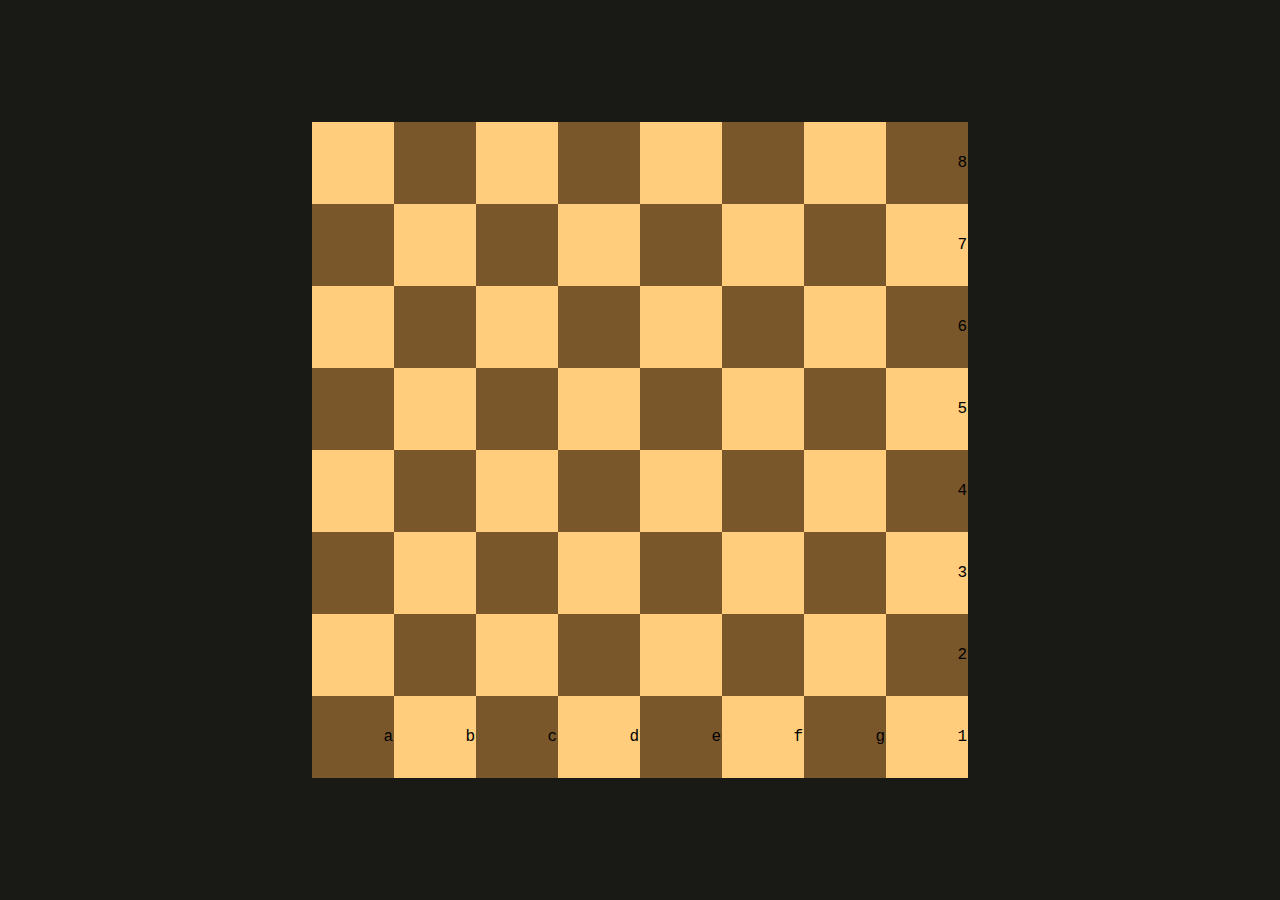
==== index.html @ a7ea2fa0 "wrote function createElem, createChessBoard" ====
<!DOCTYPE html>
<html lang="en">
    <head>
        <meta charset="UTF-8" />
        <meta http-equiv="X-UA-Compatible" content="IE=edge" />
        <meta name="viewport" content="width=device-width, initial-scale=1.0" />
        <link rel="stylesheet" href="./index.css" />
        <title>Chess</title>
    </head>
    <body>
        <div class="wrapper"></div>
        <script type="text/javascript" src="./chess.js"></script>
    </body>
</html>
---- index.css ----
body {
    margin: 0;
    padding: 0;
    box-sizing: border-box;
    height: 100vh;
    width: 100vw;
    font-family: 'Courier New', Courier, monospace;
}

.wrapper {
    width: 100%;
    height: 100%;

    background-color: rgb(25, 25, 21);

    display: flex;
    flex-direction: row;
    justify-content: center;
    align-items: center;
}

.chessBoard {
    border-collapse: collapse;
    /* border: 4px solid black; */
}

.cell {
    width: 35px;
    height: 35px;
    background-color: rgb(255, 205, 124);

    text-align: right;
}

.blackCell {
    width: 35px;
    height: 35px;
    background-color: rgb(122, 87, 42);

    text-align: right;
}

@media (min-width: 540px) {
    .cell {
        width: 50px;
        height: 50px;
    }

    .blackCell {
        width: 50px;
        height: 50px;
    }
}
@media (min-width: 780px) {
    .cell {
        width: 65px;
        height: 65px;
    }

    .blackCell {
        width: 65px;
        height: 65px;
    }
}
@media (min-width: 1024px) {
    .cell {
        width: 75px;
        height: 75px;
    }

    .blackCell {
        width: 75px;
        height: 75px;
    }
}
@media (min-width: 1280px) {
    .cell {
        width: 80px;
        height: 80px;
    }

    .blackCell {
        width: 80px;
        height: 80px;
    }
}
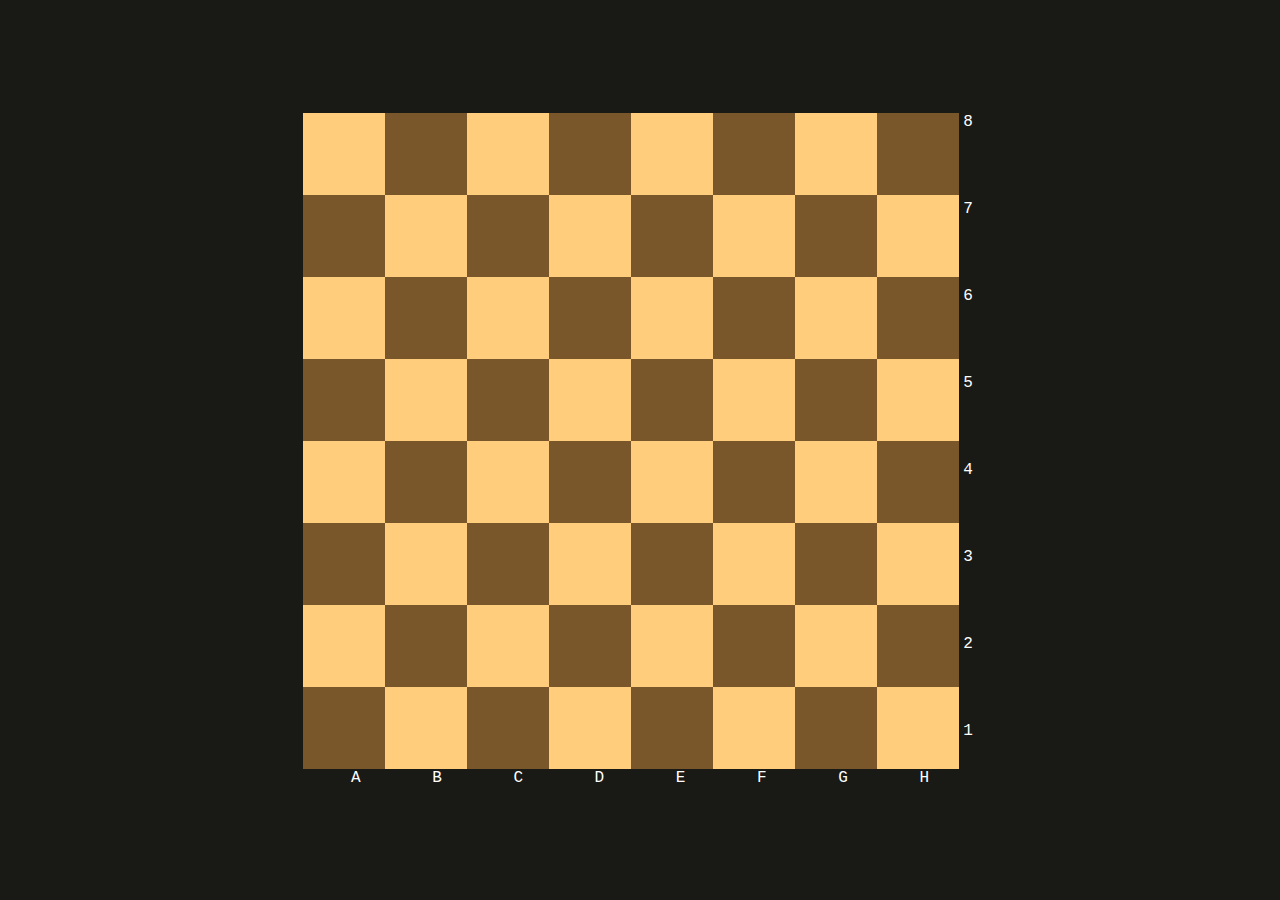
==== commit 71734d42: "wrote function createElem, createChessBoard" ====
--- a/index.html
+++ b/index.html
@@ -9,6 +9,11 @@
     </head>
     <body>
         <div class="wrapper"></div>
+        <!-- <div class="">
+            <table></table>
+            <div class="">1234</div>
+        </div>
+        <div class="">abcd</div> -->
         <script type="text/javascript" src="./chess.js"></script>
     </body>
 </html>
--- a/index.css
+++ b/index.css
@@ -14,9 +14,29 @@
     background-color: rgb(25, 25, 21);
 
     display: flex;
-    flex-direction: row;
+    flex-direction: column;
     justify-content: center;
     align-items: center;
+}
+
+.container {
+    display: flex;
+    justify-content: space-between;
+    flex-direction: row;
+}
+
+.numbersColumn {
+    word-spacing: 51px;
+    writing-mode: vertical-lr;
+    text-orientation: upright;
+
+    color: white;
+}
+
+.lettersRow {
+    word-spacing: 62px;
+
+    color: white;
 }
 
 .chessBoard {
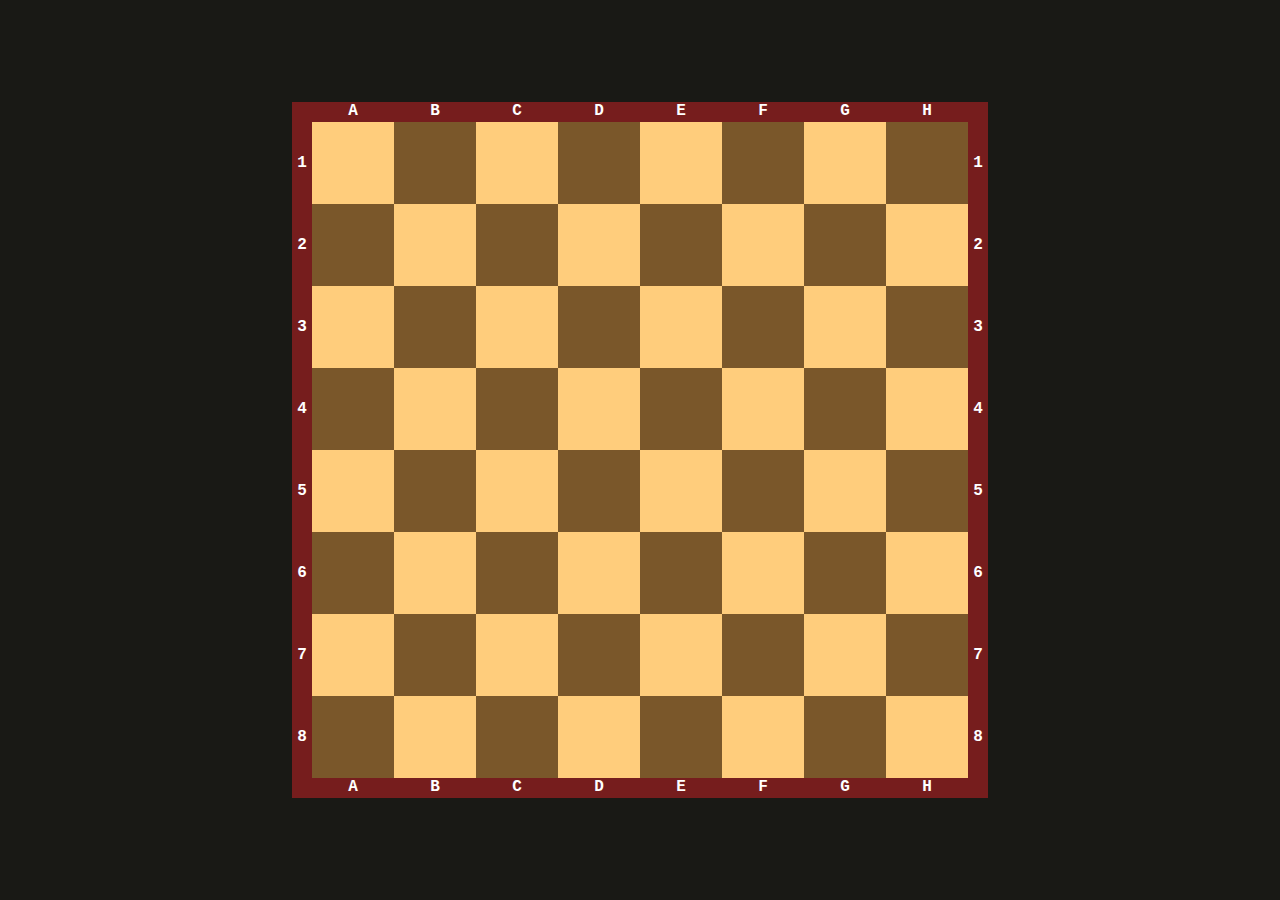
==== commit 3f67fc00: "wrote function createElem, createChessBoard" ====
--- a/index.html
+++ b/index.html
@@ -9,11 +9,6 @@
     </head>
     <body>
         <div class="wrapper"></div>
-        <!-- <div class="">
-            <table></table>
-            <div class="">1234</div>
-        </div>
-        <div class="">abcd</div> -->
         <script type="text/javascript" src="./chess.js"></script>
     </body>
 </html>
--- a/index.css
+++ b/index.css
@@ -5,6 +5,8 @@
     height: 100vh;
     width: 100vw;
     font-family: 'Courier New', Courier, monospace;
+
+    font-weight: bold;
 }
 
 .wrapper {
@@ -21,27 +23,49 @@
 
 .container {
     display: flex;
-    justify-content: space-between;
-    flex-direction: row;
+    justify-content: center;
+    align-items: center;
+    flex-direction: column;
+    background-color: rgb(118, 29, 29);
+}
+
+.chessContainer {
+    display: flex;
 }
 
 .numbersColumn {
-    word-spacing: 51px;
-    writing-mode: vertical-lr;
-    text-orientation: upright;
+    display: flex;
+    flex-direction: column;
+
+    width: 20px;
+    color: white;
+}
+
+.num {
+    height: 37px;
+    text-align: center;
+
+    display: flex;
+    justify-content: center;
+    align-items: center;
+}
+
+.lettersRow {
+    display: flex;
+    flex-direction: row;
+
+    text-align: center;
+    height: 20px;
 
     color: white;
 }
 
-.lettersRow {
-    word-spacing: 62px;
-
-    color: white;
+.letter {
+    width: 37px;
 }
 
 .chessBoard {
     border-collapse: collapse;
-    /* border: 4px solid black; */
 }
 
 .cell {
@@ -70,6 +94,14 @@
         width: 50px;
         height: 50px;
     }
+
+    .num {
+        height: 52px;
+    }
+
+    .letter {
+        width: 52px;
+    }
 }
 @media (min-width: 780px) {
     .cell {
@@ -80,6 +112,14 @@
     .blackCell {
         width: 65px;
         height: 65px;
+    }
+
+    .num {
+        height: 67px;
+    }
+
+    .letter {
+        width: 67px;
     }
 }
 @media (min-width: 1024px) {
@@ -92,6 +132,14 @@
         width: 75px;
         height: 75px;
     }
+
+    .num {
+        height: 77px;
+    }
+
+    .letter {
+        width: 77px;
+    }
 }
 @media (min-width: 1280px) {
     .cell {
@@ -103,4 +151,12 @@
         width: 80px;
         height: 80px;
     }
+
+    .num {
+        height: 82px;
+    }
+
+    .letter {
+        width: 82px;
+    }
 }
